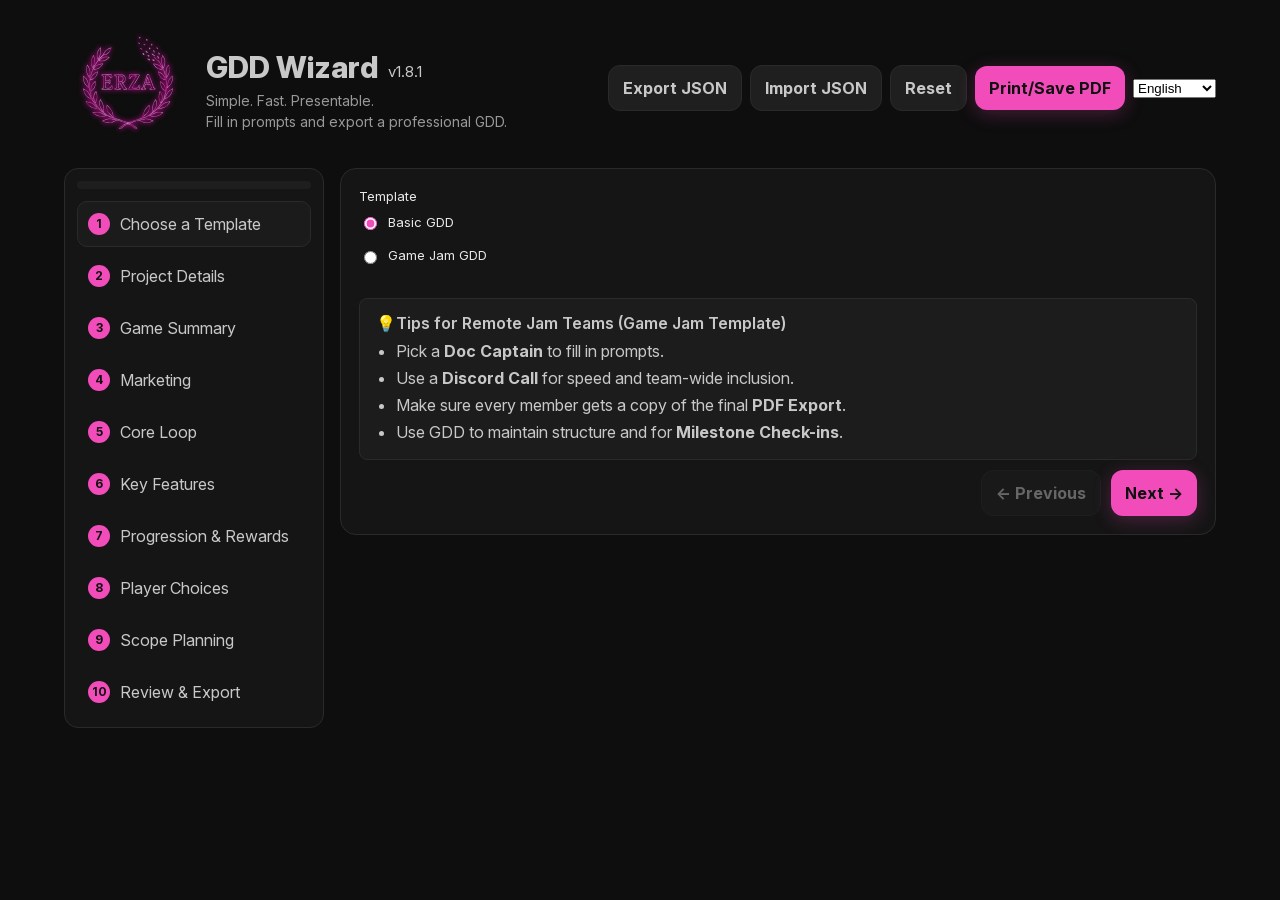
==== index.html @ 43bb2a81 "v1.8.1 - Analytics Changed analytics tracker from counterdev to goatcounter" ====
<!DOCTYPE html>
<html lang="en">
<head>
  <link rel="manifest" href="./manifest.webmanifest" />
  <meta name="theme-color" content="#0a0a0a" />
  <link rel="icon" type="image/png" href="./assets/Icon.png">
  <meta charset="utf-8" />
  <meta name="viewport" content="width=device-width, initial-scale=1" />
  <title>app.title</title>
  <link rel="stylesheet" href="./css/styles.css" />
  <!-- goatcounter analytics tracker -->
  <script data-goatcounter="https://studioerza.goatcounter.com/count"
        async src="//gc.zgo.at/count.js"></script>
</head>
<body>
  <div class="app">
    <header class="top">
      <div class="brand">
        <!-- Studio Erza logo with link (left) -->
        <a href="https://studio-erza.itch.io" target="_blank" rel="noopener" class="brand-logo">
          <img id="studioLogo" alt="alt.studioLogo" src="./assets/Erza_Logo_Pink.png" />
        </a>

        <!-- Title block (right) -->
        <div class="brand-text">
          <div class="title" data-i18n="header.title" id="app-title">header.title</div>
          <div class="desc" data-i18n="header.tagline.short">header.tagline.short</div>
          <div class="desc" data-i18n="header.tagline.long">header.tagline.long</div>
        </div>
      </div>

      <div class="row">
        <button class="secondary" id="btnExportJSON" data-i18n="btn.exportSave">btn.exportSave</button>
        <input type="file" id="importJSON" accept="application/json" style="display:none" />
        <button class="secondary" id="btnImportJSON" data-i18n="btn.importSave">btn.importSave</button>
        <button class="secondary" id="btnReset" data-i18n="btn.reset">btn.reset</button>
        <button id="btnPrintHeader" data-i18n="btn.print">btn.print</button>
        <!-- Language selector (no hardcoded options) -->
        <select id="langSelect" aria-label="lang.selector" class="secondary"></select>
      </div>
    </header>

    <div class="shell">
      <aside class="sidebar">
        <div class="progress" aria-label="aria.progress"><div id="progressBar"></div></div>
        <nav class="steps" id="steps"></nav>
      </aside>

      <main class="main">
        <section class="card">
          <div id="fields" class="fields single"></div>
          <div class="actions">
            <button id="prevBtn" class="secondary" data-i18n="btn.prev">btn.prev</button>
            <button id="nextBtn" data-i18n="btn.next">btn.next</button>
          </div>
        </section>
      </main>
    </div>
  </div>

  <div id="printView"></div>

  <!-- Optional footer logo for printed pages -->
  <script>
    window.FOOTER_LOGO_URL = "./assets/Erza_Logo_Black.png";
  </script>
  <!-- Classic scripts that work from file:// -->
  <script src="./js/content.global.js"></script>
  <script src="./js/engine.global.js"></script>
  <script src="./i18n/i18n.global.js"></script>
  <script>
  if ("serviceWorker" in navigator) {
    window.addEventListener("load", () => {
      navigator.serviceWorker.register("./sw.js");
    });
  }
  </script>

<!-- Auto-insert version beside title (more reliable) -->
<script>
window.addEventListener("load", async () => {
  try {
    // Cache-busting + wait for service worker to activate
    const res = await fetch("./sw.js?bust=" + Date.now(), { cache: "no-store" });
    const text = await res.text();
    const match = text.match(/gddw-v\d+\.\d+\.\d+/);
    if (!match) return;

    const version = match[0].replace("gddw-", "");
    const titleEl = document.getElementById("app-title");

    if (titleEl && !titleEl.querySelector("#app-version")) {
      const span = document.createElement("span");
      span.id = "app-version";
      span.textContent = ` ${version}`;
      titleEl.appendChild(span);
    }
  } catch (err) {
    console.warn("Could not fetch version from sw.js", err);
  }
});
</script>

  <!-- NOTE: i18n.global.js will be added later after engine.global.js to preserve script order without causing 404s now. -->
</body>
</html>
---- css/styles.css ----
/* --- Split from original single-file HTML --- */
/* Inter Variable – Upright */
@font-face {
  font-family: 'Inter';
  src: url('../fonts/InterVariable.woff2') format('woff2');
  font-weight: 100 900;
  font-style: normal;
  font-display: swap;
}

/* Inter Variable – Italic */
@font-face {
  font-family: 'Inter';
  src: url('../fonts/InterVariable-Italic.woff2') format('woff2');
  font-weight: 100 900;
  font-style: italic;
  font-display: swap;
}

@font-face{font-family:'Inter';src:local('Inter'),local('Inter Regular');font-weight:100 900;font-style:normal;font-display:swap}
:root{--bg:#0e0e0e;--text:#c8c8c8;--muted:#999;--accent:#f14cba;--card:#151515;--border:#2a2a2a}
*{box-sizing:border-box}
html,body{height:100%}
body{margin:0;background:var(--bg);color:var(--text);font-family:Inter,system-ui,-apple-system,Segoe UI,Roboto,"Helvetica Neue",Arial;line-height:1.5;-webkit-font-smoothing:antialiased}

a{color:var(--accent);text-decoration:none}
a:hover{text-decoration:underline}

.app{max-width:1200px;margin:0 auto;padding:24px}
header.top{display:flex;align-items:center;justify-content:space-between;gap:16px;margin-bottom:16px}
/* Ensure brand is a horizontal flex row */
.brand {
  display: flex;
  flex-direction: row;       /* guard, in case it was overridden */
  align-items: center;
  gap: 14px;
}
/* Keep the logo tidy */
.brand-logo { display: inline-flex; }
#studioLogo {
  width: 128px;               /* adjust if you like (96px is the site default) */
  height: 128px;
  border-radius: 12px;
  display: block;
}
.infoPanel {
  margin-top: 0.75rem;
  padding: 0.75rem 1rem;
  border: 1px solid var(--border, #333);
  border-radius: 0.5rem;
  background: rgba(255,255,255,0.03);
}

.theme-light .infoPanel { background: rgba(0,0,0,0.03); }

.infoPanel .tipsTitle {
  font-weight: 600;
  margin-bottom: 0.25rem;
}

.infoPanel .tipsList {
  margin: 0.25rem 0 0;
  padding-left: 1.25rem;
}

.infoPanel .tipsList li {
  margin: 0.2rem 0;
}
.title{font-size:clamp(22px,3.5vw,30px);font-weight:800}
.desc{color:var(--muted);font-size:14px;max-width:65ch}

/* === Minimal additions for version beside title === */
#app-title {
  display: flex;
  align-items: baseline;
  gap: 0.3em;
}
#app-version {
  font-size: 0.5em;
  color: var(--text);   /* identical color to title */
  font-weight: 400;     /* keeps it clean and distinct */
  opacity: 1;           /* ensure full contrast */
  transform: translateY(-0.05em); /* subtle vertical alignment */
}
/* === End minimal additions === */

header.top .row{display:flex;gap:8px;flex-wrap:nowrap}
header.top .row button{white-space:nowrap;flex:0 0 auto}

.shell{display:grid;grid-template-columns:260px 1fr;gap:16px}
@media (max-width:900px){.shell{grid-template-columns:1fr}}

.sidebar{background:var(--card);border:1px solid var(--border);border-radius:14px;padding:12px;position:sticky;top:12px;height:max-content}
.progress{height:8px;background:#1e1e1e;border-radius:8px;overflow:hidden}
.progress>div{height:100%;width:0;background:linear-gradient(90deg,var(--accent),#ff9bdc);transition:width .25s ease}
.steps{margin-top:12px;display:flex;flex-direction:column;gap:6px}
.step{display:flex;gap:10px;align-items:center;padding:10px;border-radius:10px;cursor:pointer;border:1px solid transparent}
.step:hover{background:#191919;border-color:#222}
.step.active{background:#1b1b1b;border-color:var(--border)}
.step-index{width:22px;height:22px;border-radius:50%;display:grid;place-items:center;font-size:12px;font-weight:700;color:#111;background:var(--accent)}

.main{display:flex;flex-direction:column;gap:16px}
.card{background:var(--card);border:1px solid var(--border);border-radius:16px;padding:18px}
.fields{display:grid;grid-template-columns:repeat(2,minmax(0,1fr));gap:14px}
.fields.single{grid-template-columns:1fr}
@media (max-width:900px){.fields{grid-template-columns:1fr}}

label{font-size:13px;color:#e8e8e8;display:block;margin-bottom:6px}
input[type="text"],input[type="date"],textarea{width:100%;background:#121212;color:#dcdcdc;border:1px solid var(--border);border-radius:12px;padding:10px 12px;font:inherit}
textarea{min-height:96px;resize:vertical}

.radio-group{display:flex;flex-direction:column;gap:8px}
.radio-option{display:flex;align-items:center;gap:8px}
.radio-option input{accent-color:var(--accent)}

.checklist{display:flex;flex-wrap:wrap;gap:8px}
.chip{display:inline-flex;align-items:center;gap:8px;padding:8px 10px;border:1px solid var(--border);border-radius:999px;background:#121212;font-size:13px}
.chip input{accent-color:var(--accent)}

.actions{display:flex;flex-wrap:wrap;gap:10px;justify-content:flex-end;margin-top:10px}
button{background:var(--accent);color:#111;border:none;border-radius:12px;padding:10px 14px;font:inherit;font-weight:700;cursor:pointer;box-shadow:0 4px 18px rgba(241,76,186,.25)}
button.secondary{background:#1f1f1f;color:#c8c8c8;border:1px solid var(--border);box-shadow:none}
button.icon{padding:6px 10px;border-radius:10px}
button:disabled{opacity:.45;cursor:not-allowed}

.row{display:flex;gap:8px;align-items:center}
.muted{color:var(--muted);font-size:12px}
.hint{color:var(--muted);font-size:13px;margin-bottom:12px}

.featureCard{border:1px solid var(--border);background:#121212;border-radius:12px;padding:12px;display:flex;flex-direction:column;gap:10px}
.featureHeader{display:flex;justify-content:space-between;align-items:center;gap:8px}
.featureTitle{font-weight:700;color:#e8e8e8}

/* Cover image panel */
.imgPanel{border:2px dashed var(--border);border-radius:12px;background:#121212;padding:12px;display:flex;flex-direction:column;gap:10px;transition:border-color .2s ease, box-shadow .2s ease, background .2s ease}
.imgPanel.dragging{border-color:var(--accent);background:#171717;box-shadow:0 0 0 3px rgba(241,76,186,.25) inset}
.imgRow{display:flex;align-items:center;gap:12px}
.dz-thumb{width:72px;height:72px;border-radius:10px;border:1px solid #2a2a2a;background:#0e0e0e;overflow:hidden;display:grid;place-items:center}
.dz-thumb img{max-width:100%;max-height:100%;object-fit:contain;display:block}
.btnRow{display:flex;gap:8px;flex-wrap:wrap}
.sizeRow{display:flex;align-items:center;gap:8px}
.sizeRow button{padding:6px 10px}
.tip{font-size:12px;color:var(--muted)}

.stickyBar{position:sticky;top:8px;z-index:5;display:flex;gap:12px;align-items:center;flex-wrap:wrap;background:linear-gradient(0deg,rgba(14,14,14,0.9),rgba(14,14,14,0.9));backdrop-filter:saturate(1.1) blur(2px);border:1px solid var(--border);border-radius:12px;padding:10px 12px}
.stickyBar .title{font-size:13px;font-weight:700;color:#e8e8e8;margin-right:2px}
.stickyBar .group{display:flex;gap:6px;align-items:center;margin-left:0}
.stickyBar .group.right{margin-left:auto}
.stickyBar .btns{display:flex;gap:6px}
.stickyBar .btns button{background:#1f1f1f;color:#c8c8c8;border:1px solid var(--border);box-shadow:none;padding:6px 10px;border-radius:10px}
.stickyBar .btns button.active{background:#e2e2e2;color:#111;border-color:transparent}

.previewWrap{border:1px solid var(--border);border-radius:12px;background:#0b0b0b;padding:16px}
.previewPage{background:#fff;color:#111;width:8.27in;margin:0 auto;box-shadow:0 6px 30px rgba(0,0,0,.45);border-radius:0;overflow:hidden}
.previewPage a{color:inherit}
.previewContent{padding:0}
.previewPage .page{min-height:100%}
.previewPage .page .pageSafe{min-height:100vh;display:flex;flex-direction:column;padding:8mm 18mm}
.previewPage .page .contentWrap{flex:1 1 auto}

/* COVER (preview) */
.previewPage .cover{padding:8mm 0 0 0}
.previewPage .coverRow{display:flex;align-items:flex-start;justify-content:space-between;gap:10mm}
/* Reduce title→meta gap to avoid needing :first-of-type tweaks */
.previewPage .cover h1{margin:0 0 1.2mm 0;font-size:24pt;line-height:1.15;font-weight:800;padding-bottom:0.5mm;border-bottom:2px solid #e0e0e0}
.previewPage .metaBlock{flex:1 1 auto}
.previewPage .meta{color:#444;font-size:11pt;margin:0}
/* Tighter metadata rows */
.previewPage .meta p{margin:0 0 0.6mm 0}
.previewPage .meta p:last-child{margin-bottom:0}
.previewPage .meta strong{font-weight:800;color:#222}
.previewPage .meta span{font-weight:400;color:#444}
.previewPage .metaImage{flex:0 0 auto}
.previewPage .metaImage img{display:block;width:auto;height:auto;object-fit:contain;border:none;border-radius:0}
.previewPage .metaImage.invert img{filter:invert(1) hue-rotate(180deg)}

/* SECTIONS (preview) */
.previewPage section{margin:4.5mm 0 0 0;padding-top:4.5mm}
.previewPage section>h2{margin:0 0 1.0mm 0;font-size:16pt;line-height:1.25;font-weight:800;padding-bottom:0.75mm;border-bottom:2px solid #e0e0e0}
.previewPage h3{margin:3.2mm 0 1.2mm 0;font-size:12.5pt;line-height:1.3;font-weight:700}
/* Core Loop only: make h2→h3 gap match other sections */

/* Back-compat h4 */
.previewPage h4{margin:4mm 0 1mm 0;font-size:12pt;line-height:1.3;font-weight:700}
.previewPage p{font-size:11pt;line-height:1.6;margin:0 0 2.4mm 0;hyphens:auto}
.previewPage li{font-size:11pt;line-height:1.4;margin:0 0 1.2mm 0;hyphens:auto}
.previewPage ul{margin:0 0 2mm 0;padding-left:8mm}
.previewPage .feature-block{margin-bottom:2.4mm}

/* Team chips (preview) */
.previewPage .team-line{margin:0 0 2.4mm 0}
.previewPage .team-chip{display:inline-block;white-space:nowrap}
.previewPage .team-chip:not(:last-child)::after{content:" \007C ";} /* adds a pipe with spaces */

.previewPage .loop-section{display:flex;flex-direction:column}
.previewPage section.loop-section h3 { margin-top: 2mm; }
.previewPage section.loop-section p  { margin-bottom: 1.6mm; }
.previewPage .loop-flex-spacer{flex:1 1 auto}
.previewPage .loop-diagram{position:relative;overflow:hidden;contain:layout paint;width:100%;margin:0 auto}
.previewPage .loop-diagram-inner{position:relative;left:50%;transform:translateX(-50%);max-width:none;width:var(--loop-scale-pct,100%)}
.previewPage .loop-diagram img,.previewPage .loop-diagram svg{display:block;width:100%;height:auto}

.previewPage .label{color:#666;font-weight:700}

svg,svg defs,svg marker{overflow:visible}

/* DARK THEME (preview) */
.previewPage.theme-dark{background:var(--bg);color:var(--text)}
.previewPage.theme-dark .cover h1{border-bottom-color:var(--border)}
.previewPage.theme-dark section>h2{border-bottom-color:var(--border)}
.previewPage.theme-dark .meta,
.previewPage.theme-dark .meta strong,
.previewPage.theme-dark .meta span{color:var(--text)}
.previewPage.theme-dark .metaImage.invert img{filter:invert(1) hue-rotate(180deg)}
.previewPage.theme-dark .label{color:var(--muted)}

.gdd-footer{display:flex;align-items:center;justify-content:flex-start;gap:8px;margin-top:12mm;font-size:8pt;font-style:italic;color:#333}
.previewPage.theme-dark .gdd-footer{color:#c8c8c8}
.gdd-footer img{height:3em;width:auto;object-fit:contain;display:block}

/* Invert footer logos in dark theme automatically */
body.dark-theme .gdd-footer img,
.previewPage.theme-dark .gdd-footer img,
#printView[data-theme="dark"] .gdd-footer img{filter:invert(1) hue-rotate(180deg)}

/* Print view base */
#printView{display:none;-webkit-print-color-adjust:exact;print-color-adjust:exact}
@media print{
  @page{margin:0}
  html,body{background:transparent !important}
  .app,.sidebar,header.top,.footer{display:none !important}
  #printView{display:block;font-family:Inter,system-ui,-apple-system,Segoe UI,Roboto,Helvetica,Arial;margin:0;position:relative}
  #printView a{color:inherit;text-decoration:underline}
  #printBg{position:fixed;inset:0;z-index:-9999;background:#ffffff}
  #printView[data-theme="dark"] #printBg{background:var(--bg)}
  #printView .page{min-height:100vh;background:transparent;color:#111}
  #printView[data-theme="dark"] .page{background:transparent;color:var(--text)}
  #printView .page .pageSafe{min-height:100vh;display:flex;flex-direction:column;padding:8mm 18mm}
  #printView .page .contentWrap{flex:1 1 auto}
  
  #printView .page section.no-top-divider::before {
    content: "";
    display: block;
    height: 10mm;              /* your desired extra top space */
  }
  
  /* COVER (print) */
  #printView .page .cover{padding:8mm 0 0 0}
  #printView .page .coverRow{display:flex;align-items:flex-start;justify-content:space-between;gap:10mm}
  /* Ensure metaBlock behaves like preview (so H1 can span to the image edge) */
  #printView .page .metaBlock{flex:1 1 auto}
  #printView .page .metaImage{flex:0 0 auto}
  /* Make H1 block-level and full-width within metaBlock so the border spans fully, and reduce bottom gap */
  #printView .page .cover h1{display:block;width:100%;margin:0 0 1.2mm 0;font-size:24pt;line-height:1.15;font-weight:800;padding-bottom:0.5mm;border-bottom:2px solid #e0e0e0}
  /* Tighter COVER metadata spacing (print) */
  #printView .page .cover .meta p{margin:0 0 0.6mm 0}
  #printView .page .cover .meta p:last-child{margin-bottom:0}

  /* SECTIONS (print) */
  #printView .page section{margin:4.5mm 0 0 0;padding-top:4.5mm;page-break-inside:avoid;break-inside:avoid-page}
  #printView .page section>h2{margin:0 0 1.0mm 0;font-size:16pt;line-height:1.25;font-weight:800;padding-bottom:0.75mm;border-bottom:2px solid #e0e0e0;page-break-after:avoid;break-after:avoid-page}
  /* Core Loop only: make h2→h3 gap match other sections */

  /* Team chips (print) */
  #printView .page .team-line{margin:0 0 2.4mm 0}
  #printView .page .team-chip{display:inline-block;white-space:nowrap}
  #printView .page .team-chip:not(:last-child)::after{content:" \007C ";}

  /* DARK THEME (print) */
  #printView[data-theme="dark"] .page .cover h1{border-bottom-color:var(--border)}
  #printView[data-theme="dark"] .page section>h2{border-bottom-color:var(--border)}

  /* Typography */
  #printView .page h3{margin:3.2mm 0 1.2mm 0;font-size:12.5pt;line-height:1.3;font-weight:700}
  #printView .page p{font-size:11pt;line-height:1.6;margin:0 0 2.4mm 0;hyphens:auto}
  #printView .page li{font-size:11pt;line-height:1.4;margin:0 0 1.2mm 0;hyphens:auto}
  #printView .page ul{margin:0 0 2mm 0;padding-left:8mm}
  #printView .page .feature-block{break-inside:avoid-page;page-break-inside:avoid;margin-bottom:2.4mm}
  #printView .page section.loop-section{display:flex;flex-direction:column;min-height:auto}
  #printView .page section.loop-section h3 { margin-top: 2mm; }
  #printView .page section.loop-section p  { margin-bottom: 1.6mm; }
  #printView .page .loop-flex-spacer{display:none}
  #printView .page .loop-diagram{position:relative;overflow:hidden;contain:layout paint;margin-bottom:0mm}
  #printView .page .loop-diagram-inner{position:relative;left:50%;transform:translateX(-50%);max-width:none;width:var(--loop-scale-pct,100%)}
  #printView .page .loop-diagram img,#printView .page .loop-diagram svg{display:block;width:100%;height:auto}
  
  #printView .page section.no-top-divider > h2 {
  border-bottom: 0 !important;
}
  #printView .page section.no-top-divider {
  padding-top: 10mm !important; /* increase from default 4.5mm */
}

  /* Print — Footer text too dark on dark theme: force lighter text & proper fill */
  #printView[data-theme="dark"] .gdd-footer{color:#e6e6e6 !important}
  #printView[data-theme="dark"] .gdd-footer,* #printView[data-theme="dark"] .gdd-footer *{-webkit-text-fill-color:currentColor !important;color:inherit !important}
  
  /* Make inline labels muted in print too */
  #printView .label { color:#666; font-weight:700; }
  #printView[data-theme="dark"] .label { color:var(--muted); }
}
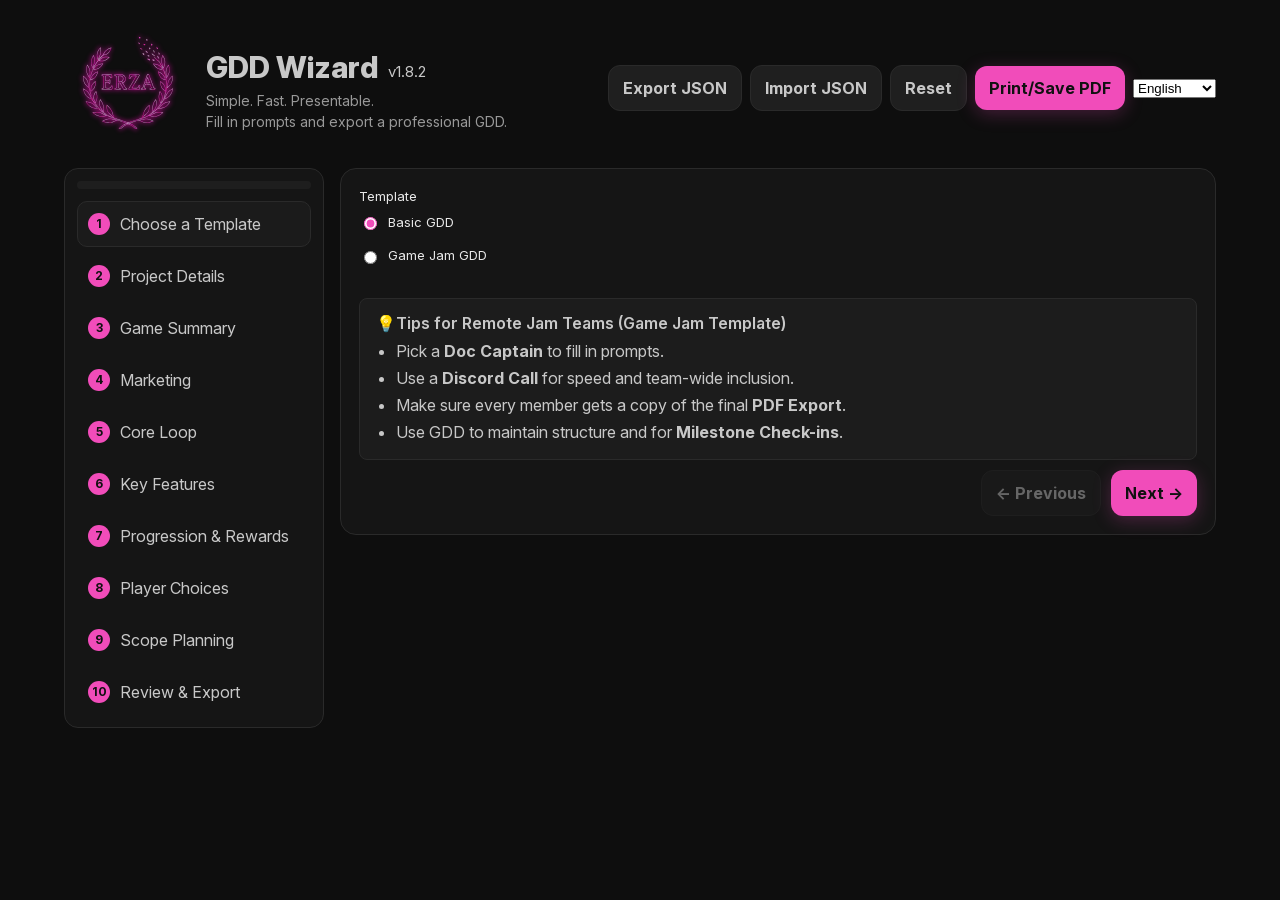
==== commit 1448a1c8: "v1.8.2 - Analytics" ====
--- a/index.html
+++ b/index.html
@@ -8,9 +8,8 @@
   <meta name="viewport" content="width=device-width, initial-scale=1" />
   <title>app.title</title>
   <link rel="stylesheet" href="./css/styles.css" />
-  <!-- goatcounter analytics tracker -->
-  <script data-goatcounter="https://studioerza.goatcounter.com/count"
-        async src="//gc.zgo.at/count.js"></script>
+  <!-- counter.dev analytics tracker -->
+  <script src="https://cdn.counter.dev/script.js" data-id="b4202385-bd19-42aa-9c57-c8a91816e1d6" data-utcoffset="-8"></script>
 </head>
 <body>
   <div class="app">
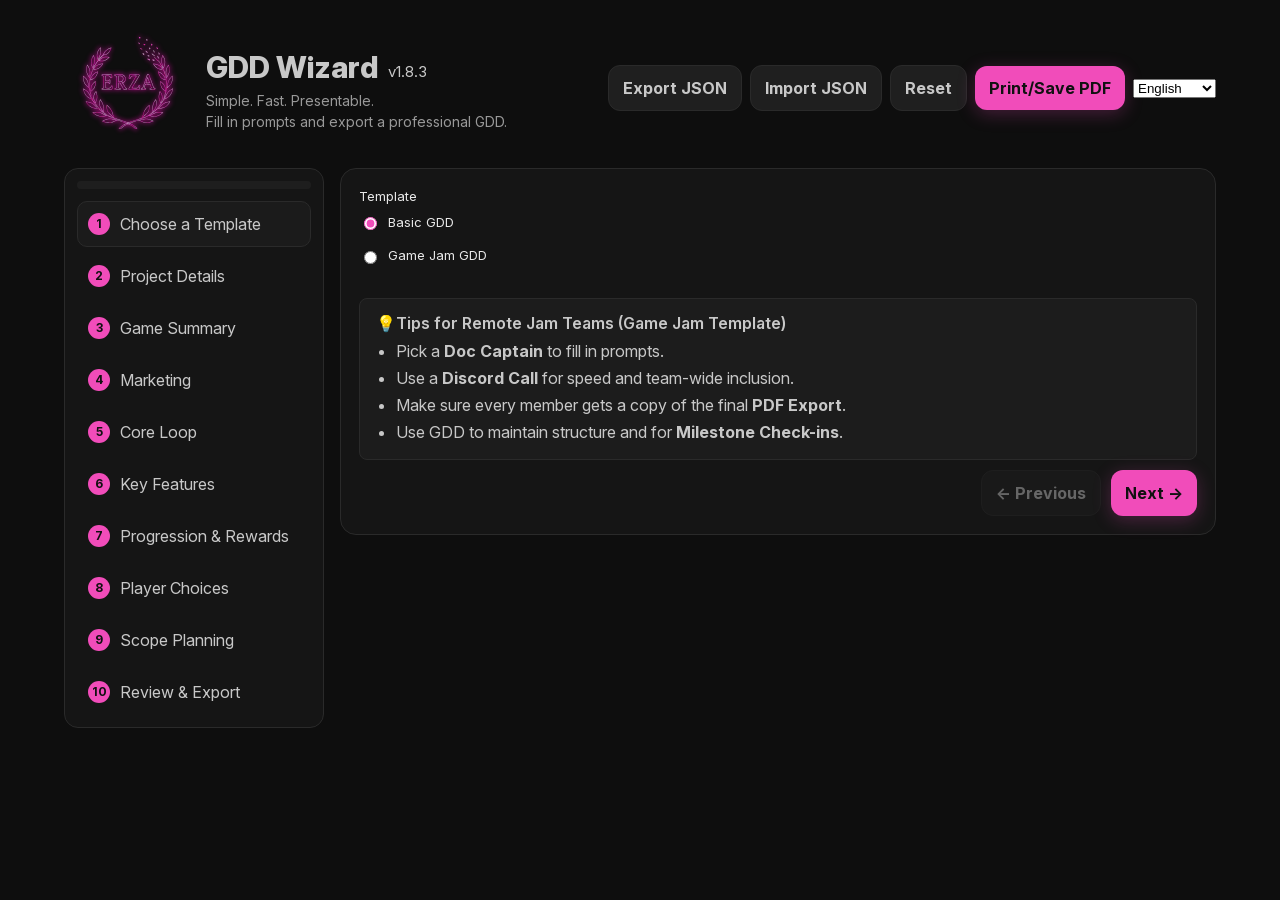
==== commit 908853a2: "v1.8.3 - Analytics" ====
--- a/index.html
+++ b/index.html
@@ -100,6 +100,34 @@
 });
 </script>
 
-  <!-- NOTE: i18n.global.js will be added later after engine.global.js to preserve script order without causing 404s now. -->
+  <!-- Counter.dev Daily Unique + Reload Pageviews + Referrer Tagging -->
+  <script>
+  (function(){
+    const id = "b4202385-bd19-42aa-9c57-c8a91816e1d6";
+    const key = "counterdev-lastvisit";
+    const today = new Date().toDateString();
+    const last = localStorage.getItem(key);
+
+    // Detect referrer source
+    const refHost = document.referrer ? new URL(document.referrer).hostname : "";
+    const isPWA = (window.matchMedia && window.matchMedia('(display-mode: standalone)').matches)
+                  || window.navigator.standalone === true;
+
+    let refLabel = "direct";
+    if (isPWA) refLabel = "pwa";
+    else if (/github\\.com$/.test(refHost)) refLabel = "github";
+    else if (refHost) refLabel = refHost;
+
+    // Track a unique visit once per day per device
+    if (last !== today) {
+      fetch(`https://counter.dev/track?id=${id}&p=/daily-visit&r=${refLabel}`);
+      localStorage.setItem(key, today);
+    }
+
+    // Track a pageview on every load or reload
+    fetch(`https://counter.dev/track?id=${id}&p=/reload&r=${refLabel}`);
+  })();
+  </script>
+
 </body>
 </html>
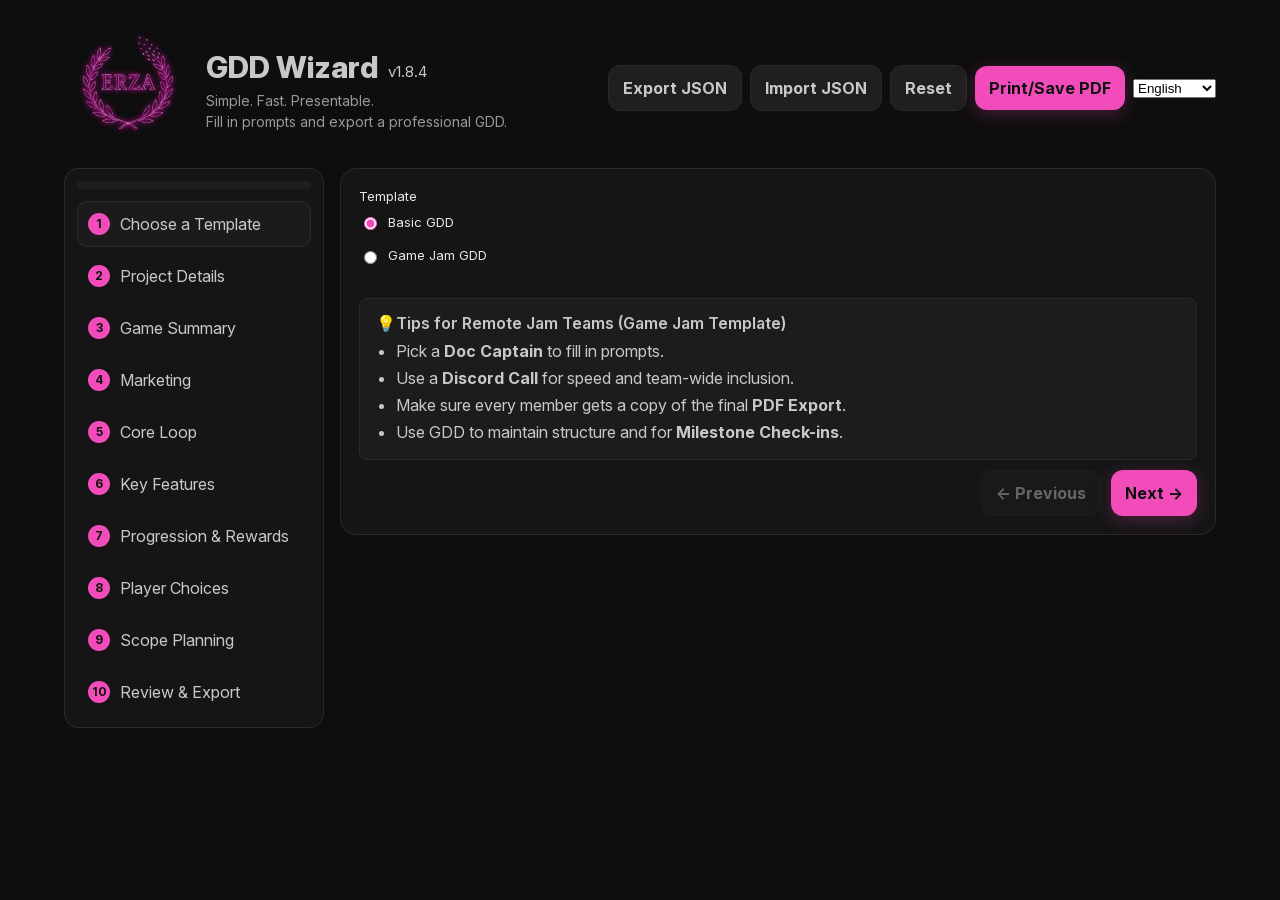
==== commit a80a68ca: "v1.8.4 - Analytics" ====
--- a/index.html
+++ b/index.html
@@ -8,8 +8,6 @@
   <meta name="viewport" content="width=device-width, initial-scale=1" />
   <title>app.title</title>
   <link rel="stylesheet" href="./css/styles.css" />
-  <!-- counter.dev analytics tracker -->
-  <script src="https://cdn.counter.dev/script.js" data-id="b4202385-bd19-42aa-9c57-c8a91816e1d6" data-utcoffset="-8"></script>
 </head>
 <body>
   <div class="app">
@@ -102,32 +100,33 @@
 
   <!-- Counter.dev Daily Unique + Reload Pageviews + Referrer Tagging -->
   <script>
-  (function(){
-    const id = "b4202385-bd19-42aa-9c57-c8a91816e1d6";
-    const key = "counterdev-lastvisit";
-    const today = new Date().toDateString();
-    const last = localStorage.getItem(key);
+(function(){
+  const id = "b4202385-bd19-42aa-9c57-c8a91816e1d6";
+  const key = "counterdev-lastvisit";
+  const today = new Date().toDateString();
+  const last = localStorage.getItem(key);
 
-    // Detect referrer source
-    const refHost = document.referrer ? new URL(document.referrer).hostname : "";
-    const isPWA = (window.matchMedia && window.matchMedia('(display-mode: standalone)').matches)
-                  || window.navigator.standalone === true;
+  // Detect context
+  const refHost = document.referrer ? new URL(document.referrer).hostname : "";
+  const isPWA = (window.matchMedia && window.matchMedia('(display-mode: standalone)').matches)
+                || window.navigator.standalone === true;
 
-    let refLabel = "direct";
-    if (isPWA) refLabel = "pwa";
-    else if (/github\\.com$/.test(refHost)) refLabel = "github";
-    else if (refHost) refLabel = refHost;
+  let pageLabel = "/reload";
+  if (isPWA) pageLabel = "/pwa-launch";
+  else if (/github\\.com$/.test(refHost)) pageLabel = "/from-github";
+  else if (refHost) pageLabel = `/from-${refHost}`;
+  else pageLabel = "/direct";
 
-    // Track a unique visit once per day per device
-    if (last !== today) {
-      fetch(`https://counter.dev/track?id=${id}&p=/daily-visit&r=${refLabel}`);
-      localStorage.setItem(key, today);
-    }
+  // One visit per day
+  if (last !== today) {
+    fetch(`https://counter.dev/track?id=${id}&p=/daily-visit${pageLabel}`);
+    localStorage.setItem(key, today);
+  }
 
-    // Track a pageview on every load or reload
-    fetch(`https://counter.dev/track?id=${id}&p=/reload&r=${refLabel}`);
-  })();
-  </script>
+  // Pageview on every reload
+  fetch(`https://counter.dev/track?id=${id}&p=${pageLabel}`);
+})();
+</script>
 
 </body>
 </html>
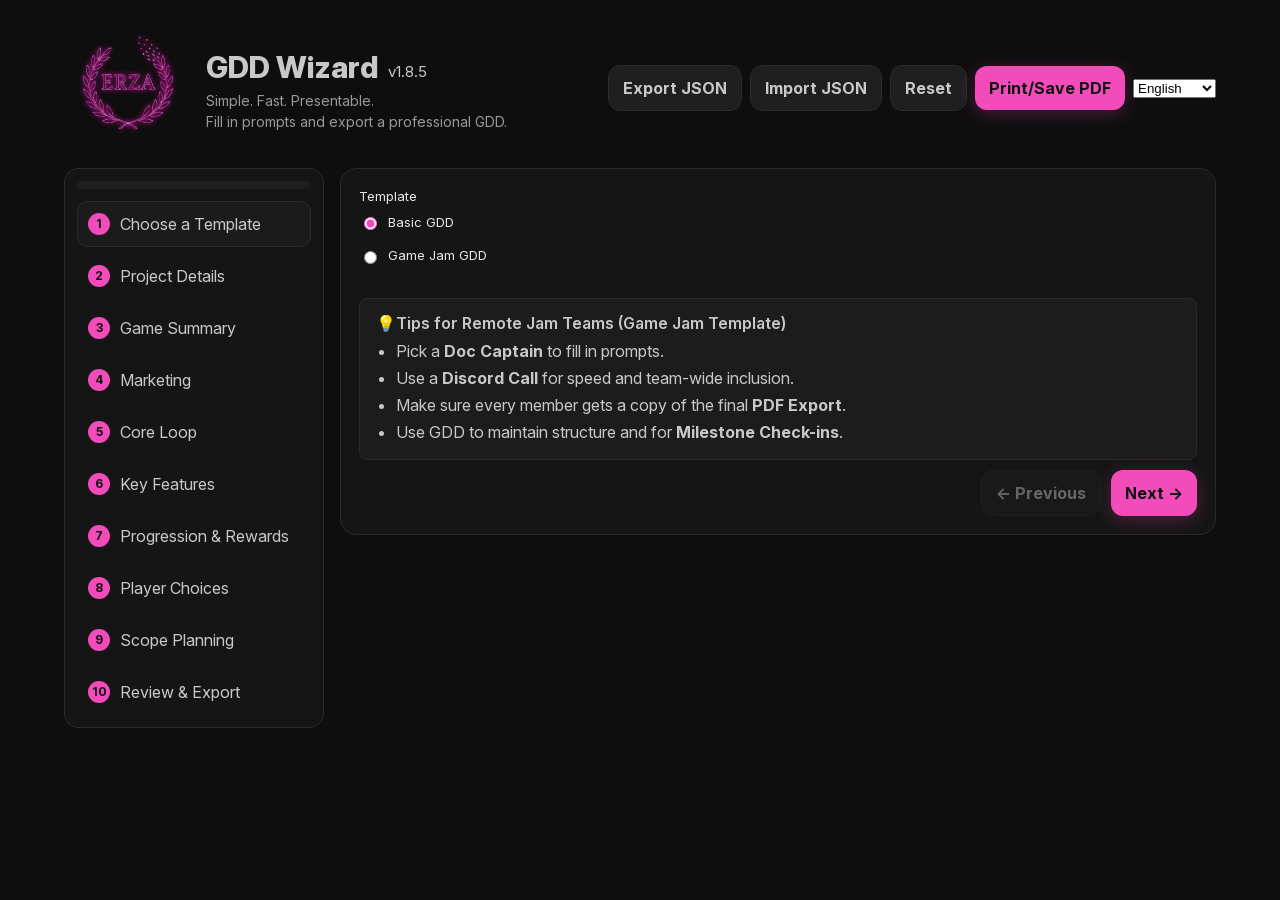
==== commit b5c9530b: "v1.8.5 - Analytics" ====
--- a/index.html
+++ b/index.html
@@ -8,6 +8,7 @@
   <meta name="viewport" content="width=device-width, initial-scale=1" />
   <title>app.title</title>
   <link rel="stylesheet" href="./css/styles.css" />
+  <script src="https://cdn.counter.dev/script.js" data-id="b4202385-bd19-42aa-9c57-c8a91816e1d6" data-utcoffset="-8"></script>
 </head>
 <body>
   <div class="app">
@@ -98,35 +99,5 @@
 });
 </script>
 
-  <!-- Counter.dev Daily Unique + Reload Pageviews + Referrer Tagging -->
-  <script>
-(function(){
-  const id = "b4202385-bd19-42aa-9c57-c8a91816e1d6";
-  const key = "counterdev-lastvisit";
-  const today = new Date().toDateString();
-  const last = localStorage.getItem(key);
-
-  // Detect context
-  const refHost = document.referrer ? new URL(document.referrer).hostname : "";
-  const isPWA = (window.matchMedia && window.matchMedia('(display-mode: standalone)').matches)
-                || window.navigator.standalone === true;
-
-  let pageLabel = "/reload";
-  if (isPWA) pageLabel = "/pwa-launch";
-  else if (/github\\.com$/.test(refHost)) pageLabel = "/from-github";
-  else if (refHost) pageLabel = `/from-${refHost}`;
-  else pageLabel = "/direct";
-
-  // One visit per day
-  if (last !== today) {
-    fetch(`https://counter.dev/track?id=${id}&p=/daily-visit${pageLabel}`);
-    localStorage.setItem(key, today);
-  }
-
-  // Pageview on every reload
-  fetch(`https://counter.dev/track?id=${id}&p=${pageLabel}`);
-})();
-</script>
-
 </body>
 </html>
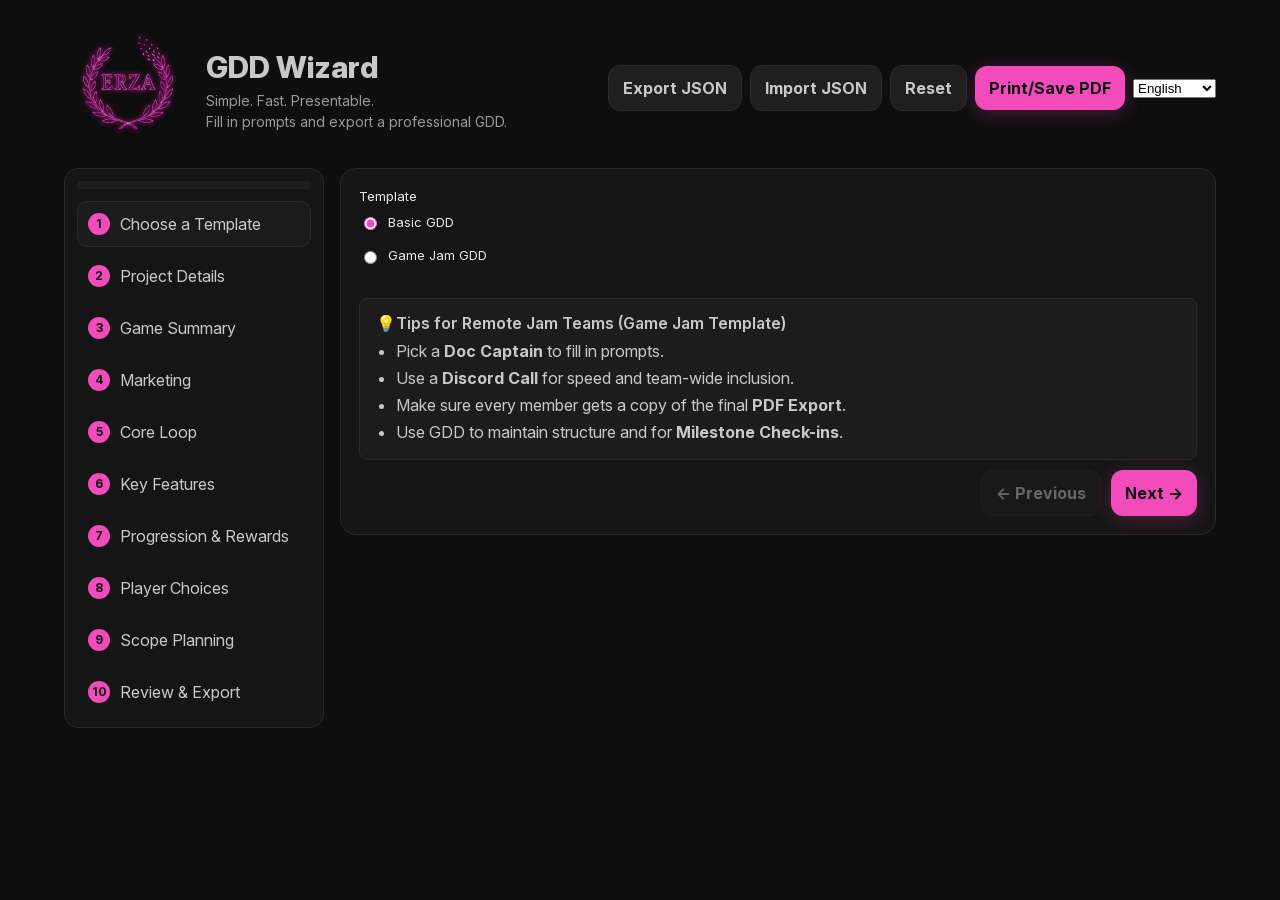
==== commit 13cf6b68: "v1.8.6 - Analytics" ====
--- a/index.html
+++ b/index.html
@@ -77,24 +77,28 @@
 <!-- Auto-insert version beside title (more reliable) -->
 <script>
 window.addEventListener("load", async () => {
-  try {
-    // Cache-busting + wait for service worker to activate
-    const res = await fetch("./sw.js?bust=" + Date.now(), { cache: "no-store" });
-    const text = await res.text();
-    const match = text.match(/gddw-v\d+\.\d+\.\d+/);
-    if (!match) return;
+  const versionKey = "gddw-version";
 
-    const version = match[0].replace("gddw-", "");
-    const titleEl = document.getElementById("app-title");
+  async function getVersion() {
+    try {
+      const res = await fetch("./sw.js", { cache: "no-store" });
+      const text = await res.text();
+      const match = text.match(/gddw-v\\d+\\.\\d+\\.\\d+/);
+      if (match) {
+        const version = match[0];
+        localStorage.setItem(versionKey, version);
+        return version;
+      }
+    } catch {
+      return localStorage.getItem(versionKey);
+    }
+    return localStorage.getItem(versionKey);
+  }
 
-    if (titleEl && !titleEl.querySelector("#app-version")) {
-      const span = document.createElement("span");
-      span.id = "app-version";
-      span.textContent = ` ${version}`;
-      titleEl.appendChild(span);
-    }
-  } catch (err) {
-    console.warn("Could not fetch version from sw.js", err);
+  const version = await getVersion();
+  if (version) {
+    const cleanVersion = version.replace("gddw-", "");
+    document.title = `GDD Wizard ${cleanVersion}`;
   }
 });
 </script>
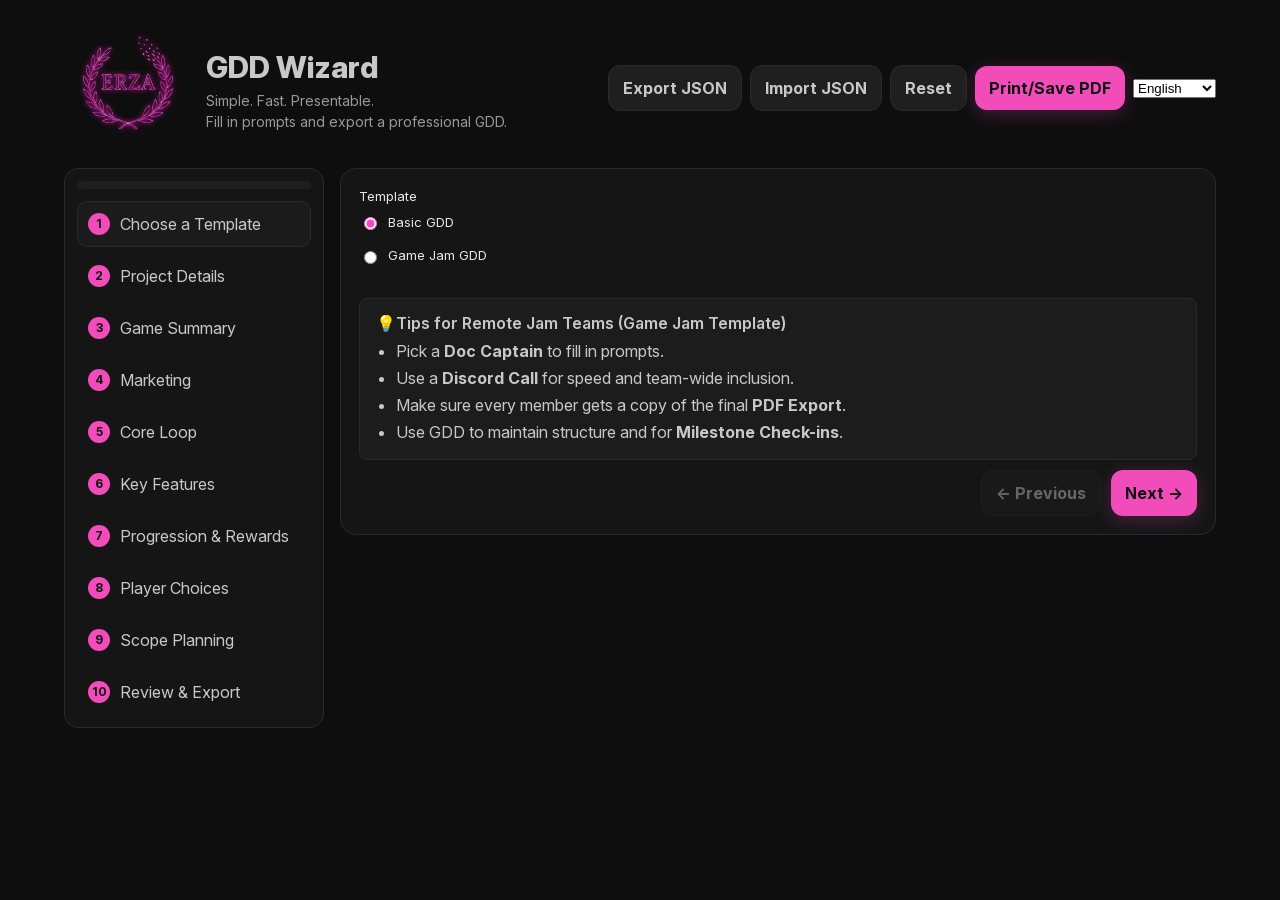
==== commit 7d600362: "v1.8.7 - Analytics" ====
--- a/index.html
+++ b/index.html
@@ -83,7 +83,7 @@
     try {
       const res = await fetch("./sw.js", { cache: "no-store" });
       const text = await res.text();
-      const match = text.match(/gddw-v\\d+\\.\\d+\\.\\d+/);
+      const match = text.match(/gddw-v\d+\.\d+\.\d+/); // ← fixed regex
       if (match) {
         const version = match[0];
         localStorage.setItem(versionKey, version);
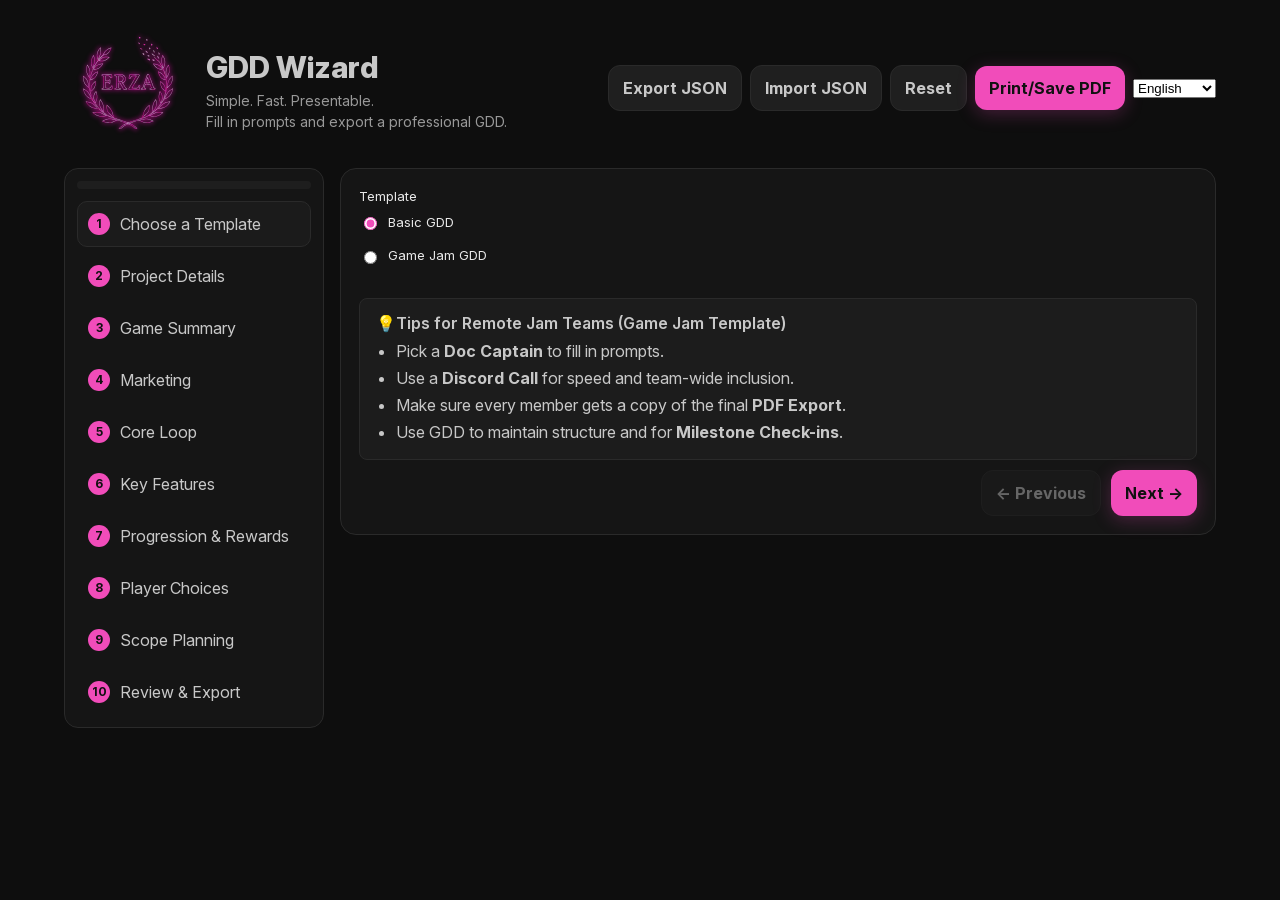
==== commit bd7a31aa: "v1.8.8 - Analytics" ====
--- a/index.html
+++ b/index.html
@@ -103,5 +103,43 @@
 });
 </script>
 
+<script>
+window.addEventListener("load", async () => {
+  const versionKey = "gddw-version";
+
+  async function getVersion() {
+    try {
+      const res = await fetch("./sw.js", { cache: "no-store" });
+      const text = await res.text();
+      const match = text.match(/gddw-v\d+\.\d+\.\d+/);
+      if (match) {
+        const version = match[0];
+        localStorage.setItem(versionKey, version);
+        return version;
+      }
+    } catch {
+      return localStorage.getItem(versionKey);
+    }
+    return localStorage.getItem(versionKey);
+  }
+
+  const version = await getVersion();
+  if (version) {
+    const cleanVersion = version.replace("gddw-", "");
+    const baseTitle = "GDD Wizard";
+    const fullTitle = `${baseTitle} ${cleanVersion}`;
+    document.title = fullTitle;
+
+    // Watch for any code that changes the title later
+    const observer = new MutationObserver(() => {
+      if (!document.title.includes(cleanVersion)) {
+        document.title = fullTitle;
+      }
+    });
+    observer.observe(document.querySelector("title"), { childList: true });
+  }
+});
+</script>
+
 </body>
 </html>
